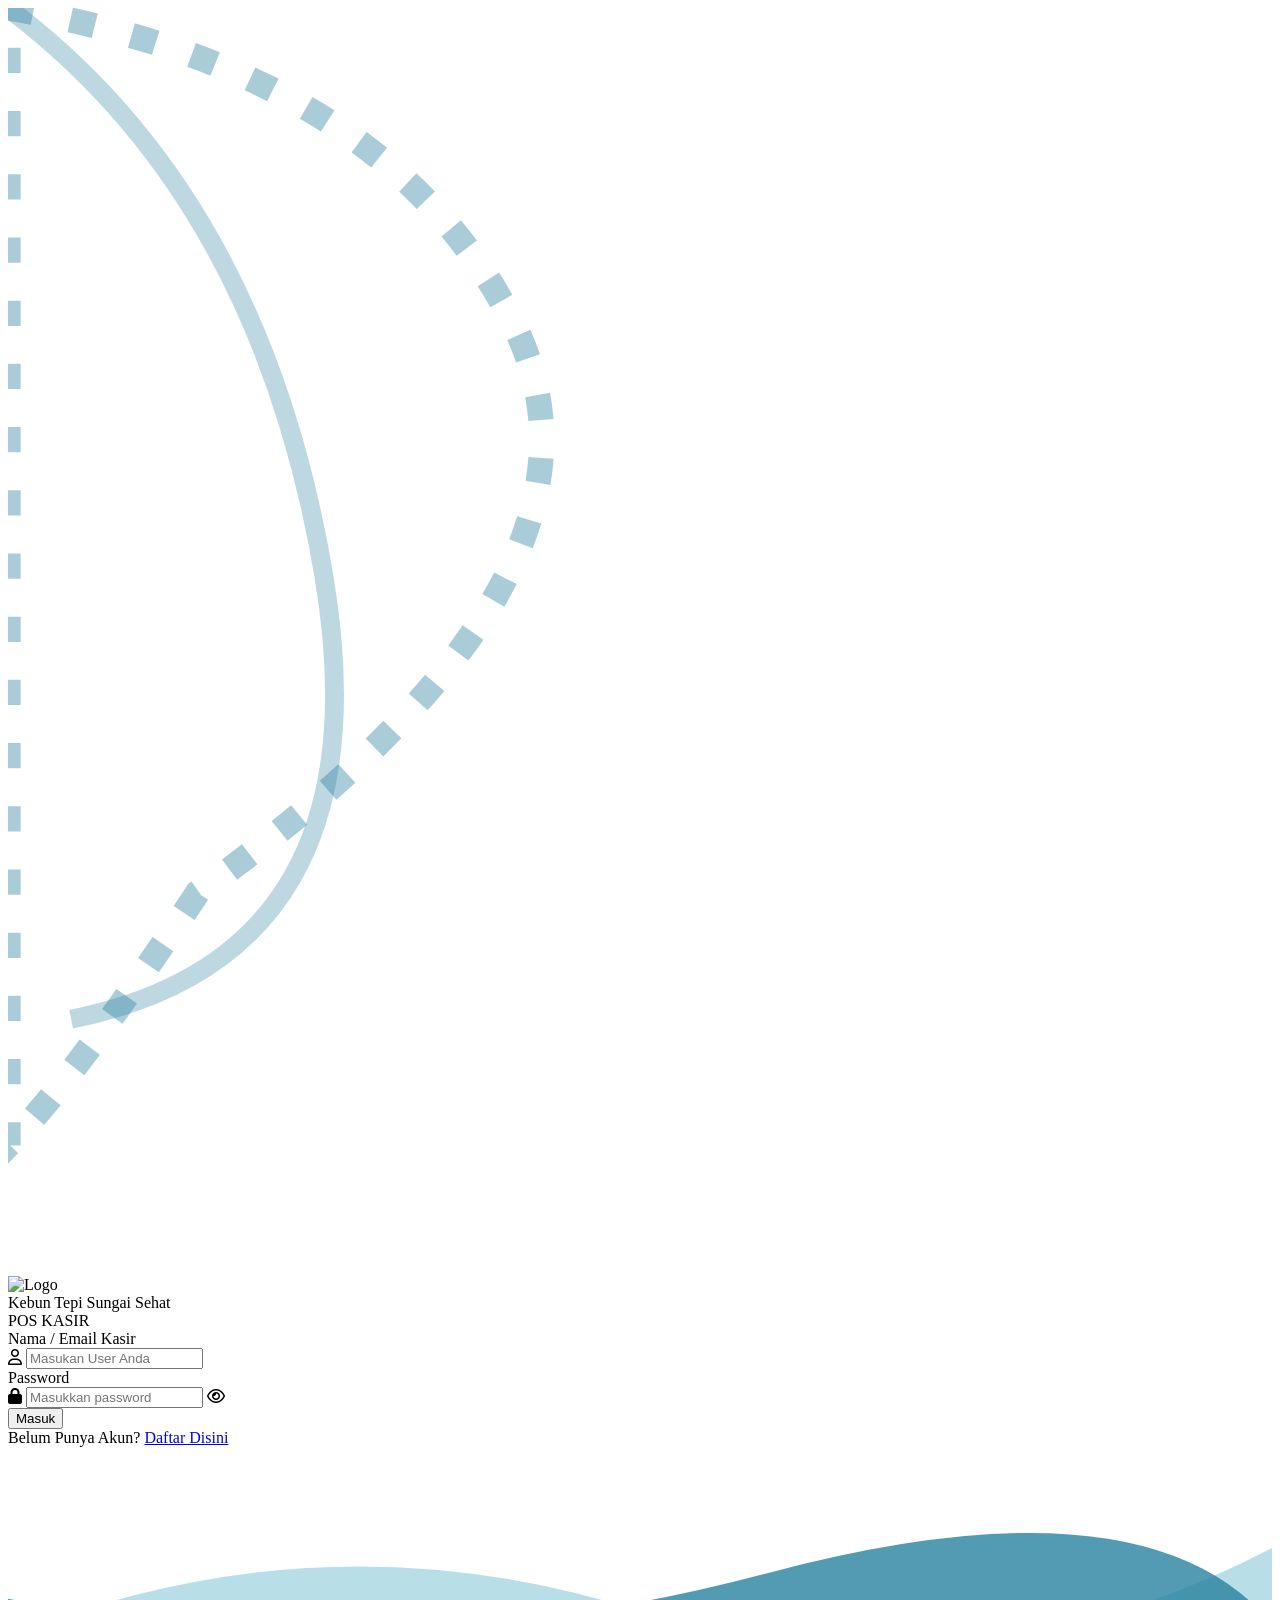
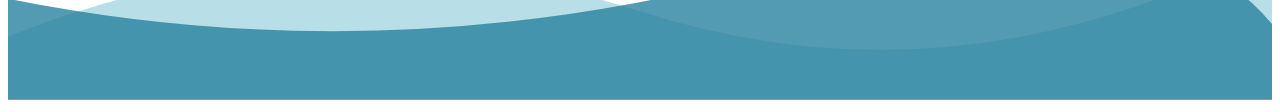
==== index.html @ d6dd991f "Add files via upload" ====
<!DOCTYPE html>
<html lang="id">
<head>
    <meta charset="UTF-8">
    <meta name="viewport" content="width=device-width, initial-scale=1.0">
    <title>Kebun Tepi Sungai Sehat - POS KASIR</title>
    
    <link rel="preconnect" href="https://fonts.googleapis.com">
    <link rel="preconnect" href="https://fonts.gstatic.com" crossorigin>
    <link href="https://fonts.googleapis.com/css2?family=Caveat:wght@600;700&family=Delius&display=swap" rel="stylesheet">
    
    <link rel="stylesheet" href="https://cdnjs.cloudflare.com/ajax/libs/font-awesome/6.4.0/css/all.min.css">
    
    <link rel="stylesheet" href="login.css">
</head>
<body>

    <div class="bg-decorations"></div>

    <div class="login-card">
        
        <svg class="brush-top" viewBox="0 0 100 100" preserveAspectRatio="none">
            <path d="M0,0 Q30,5 40,25 T15,70 Q5,85 0,90 Z" fill="none" stroke="#287f9e" stroke-width="2" stroke-dasharray="2,3" opacity="0.4"/>
            <path d="M0,0 Q20,15 25,45 T5,80" fill="none" stroke="#287f9e" stroke-width="1.5" opacity="0.3"/>
        </svg>

        <div class="logo-area">
            <img src="logo.jpeg" alt="Logo">
        </div>

        <div class="brand-title">Kebun Tepi Sungai Sehat</div>
        <div class="brand-subtitle">POS KASIR</div>

	
        <form class="form-container" action="menudasbord.html" method="GET">
            <div class="form-group">
                <label>Nama / Email Kasir</label>
              <div class="input-style">
                    <i class="fa-regular fa-user"></i>
                    <input type="text" id="username" placeholder="Masukan User Anda" required autocomplete="off">
                </div>
            </div>

            <div class="form-group">
                <label>Password</label>
                <div class="input-style">
                    <i class="fa-solid fa-lock"></i>
                    <input type="password" placeholder="Masukkan password" required>
                    <i class="fa-regular fa-eye eye-icon"></i>
                </div>
            </div>

            <button type="submit" class="btn-masuk">Masuk</button>
        </form>

        <div class="footer-link">
            Belum Punya Akun? <a href="registrasi.html">Daftar Disini</a>
        </div>

        <svg class="wave-bottom" viewBox="0 0 100 20" preserveAspectRatio="none">
            <path d="M0,15 Q25,5 50,13 T100,8 L100,20 L0,20 Z" fill="#4faec2" opacity="0.4"/>
            <path d="M0,12 Q30,18 60,10 T100,14 L100,20 L0,20 Z" fill="#29839f" opacity="0.8"/>
            <circle cx="89" cy="5" r="1.2" fill="#fff" opacity="0.7" />
            <circle cx="96" cy="6" r="0.9" fill="#fff" opacity="0.8" />
        </svg>

    </div>
<script>
    // Menangkap form login asli kamu
    document.querySelector('.form-container').addEventListener('submit', function(event) {
        // TAHAN dulu perpindahan halaman biar sempat simpan nama
        event.preventDefault(); 
        
        // Ambil nama dari input ID username kamu
        const namaUser = document.getElementById('username').value.trim();
        
        if (namaUser !== "") {
            // Simpan nama ke memori lokal browser
            localStorage.setItem('namaKasirAktif', namaUser);
            
            // Baru pindah ke halaman dashboard secara aman
            window.location.href = "menudasbord.html";
        }
    });
</script>
</body>
</html>
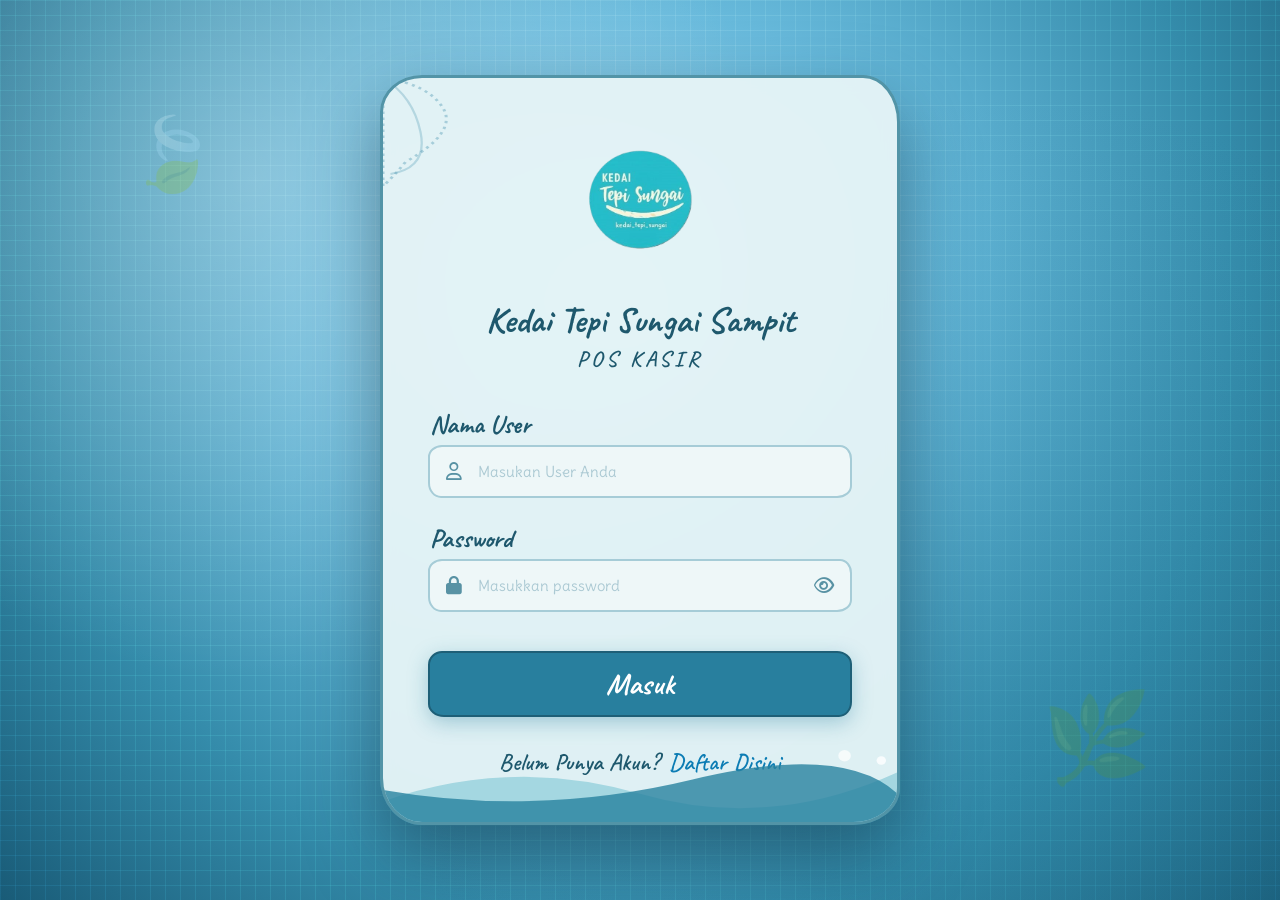
==== commit 0fb9579e: "Add files via upload" ====
--- a/index.html
+++ b/index.html
@@ -3,7 +3,7 @@
 <head>
     <meta charset="UTF-8">
     <meta name="viewport" content="width=device-width, initial-scale=1.0">
-    <title>Kebun Tepi Sungai Sehat - POS KASIR</title>
+    <title>Kedai Tepi Sungai Sampit - POS KASIR</title>
     
     <link rel="preconnect" href="https://fonts.googleapis.com">
     <link rel="preconnect" href="https://fonts.gstatic.com" crossorigin>
@@ -25,16 +25,16 @@
         </svg>
 
         <div class="logo-area">
-            <img src="logo.jpeg" alt="Logo">
+            <img src="logo.png" alt="Logo">
         </div>
 
-        <div class="brand-title">Kebun Tepi Sungai Sehat</div>
+        <div class="brand-title">Kedai Tepi Sungai Sampit</div>
         <div class="brand-subtitle">POS KASIR</div>
 
 	
         <form class="form-container" action="menudasbord.html" method="GET">
             <div class="form-group">
-                <label>Nama / Email Kasir</label>
+                <label>Nama User </label>
               <div class="input-style">
                     <i class="fa-regular fa-user"></i>
                     <input type="text" id="username" placeholder="Masukan User Anda" required autocomplete="off">
@@ -66,20 +66,19 @@
 
     </div>
 <script>
-    // Menangkap form login asli kamu
+    
     document.querySelector('.form-container').addEventListener('submit', function(event) {
-        // TAHAN dulu perpindahan halaman biar sempat simpan nama
+      
         event.preventDefault(); 
         
-        // Ambil nama dari input ID username kamu
+        
         const namaUser = document.getElementById('username').value.trim();
         
         if (namaUser !== "") {
-            // Simpan nama ke memori lokal browser
+            
             localStorage.setItem('namaKasirAktif', namaUser);
             
-            // Baru pindah ke halaman dashboard secara aman
-            window.location.href = "menudasbord.html";
+                        window.location.href = "menudasbord.html";
         }
     });
 </script>
--- a/login.css
+++ b/login.css
@@ -0,0 +1,243 @@
+* {
+    box-sizing: border-box;
+    margin: 0;
+    padding: 0;
+}
+
+body {
+    font-family: 'Delius', cursive;
+    height: 100vh;
+    display: flex;
+    justify-content: center;
+    align-items: center;
+    background: radial-gradient(circle at 50% 35%, #aae1f8 0%, #68badc 35%, #348baa 70%, #195b77 100%);
+    position: relative;
+    overflow: hidden;
+}
+
+body::before {
+    content: "";
+    position: absolute;
+    inset: 0;
+    background-image: 
+        linear-gradient(rgba(255, 255, 255, 0.12) 1.5px, transparent 1.5px),
+        linear-gradient(90deg, rgba(255, 255, 255, 0.12) 1.5px, transparent 1.5px);
+    background-size: 15px 15px;
+    mix-blend-mode: overlay;
+    pointer-events: none;
+    z-index: 1;
+}
+
+body::after {
+    content: "";
+    position: absolute;
+    inset: 0;
+    background: 
+        radial-gradient(circle at 20% 20%, rgba(255,255,255,0.3) 0%, transparent 40%),
+        radial-gradient(circle at 80% 80%, rgba(40,127,158,0.4) 0%, transparent 50%);
+    pointer-events: none;
+    z-index: 2;
+}
+
+.bg-decorations {
+    position: absolute;
+    inset: 0;
+    pointer-events: none;
+    z-index: 3;
+}
+
+.bg-decorations::before {
+    content: "🍃";
+    position: absolute;
+    top: 12%;
+    left: 10%;
+    font-size: 4.5rem;
+    opacity: 0.25;
+    filter: blur(2px) rotate(-15deg);
+}
+
+.bg-decorations::after {
+    content: "🌿";
+    position: absolute;
+    bottom: 12%;
+    right: 10%;
+    font-size: 5.5rem;
+    opacity: 0.22;
+    filter: blur(1.5px) rotate(20deg);
+}
+
+.login-card {
+    background: rgba(229, 244, 246, 0.96); 
+    backdrop-filter: blur(8px); 
+    width: 90%;
+    max-width: 520px;
+    padding: 55px 45px 45px 45px;
+    position: relative;
+    z-index: 10;
+    box-shadow: 0 30px 70px rgba(11, 48, 65, 0.5);
+    border-radius: 42px 37px 47px 42px / 37px 47px 37px 47px;
+    border: 3px solid #5294a7;
+    text-align: center;
+    overflow: hidden;
+}
+
+.brush-top {
+    position: absolute;
+    top: 0;
+    left: 0;
+    width: 150px;
+    height: 120px;
+    opacity: 0.8;
+    pointer-events: none;
+}
+
+.wave-bottom {
+    position: absolute;
+    bottom: -5px;
+    left: -5px;
+    width: 102%;
+    height: 95px;
+    pointer-events: none;
+    z-index: 0;
+}
+
+.logo-area {
+    width: 150px;
+    height: 150px;
+   
+    
+    margin: 0 auto 18px auto;
+    display: flex;
+    justify-content: center;
+    align-items: center;
+    
+  
+
+}
+
+.logo-area img {
+    width: 100%;
+    height: 100%;
+    border-radius: 50%;
+    object-fit: cover;
+}
+
+.brand-title {
+    font-family: 'Caveat', cursive;
+    font-size: 36px;
+    color: #1e586d;
+    font-weight: 700;
+    line-height: 1.1;
+}
+
+.brand-subtitle {
+    font-family: 'Caveat', cursive;
+    font-size: 22px;
+    color: #1e586d;
+    letter-spacing: 4px;
+    font-weight: 600;
+    margin-top: 5px;
+    margin-bottom: 35px;
+}
+
+.form-container {
+    position: relative;
+    z-index: 2;
+}
+
+.form-group {
+    text-align: left;
+    margin-bottom: 24px;
+}
+
+.form-group label {
+    display: block;
+    font-family: 'Caveat', cursive;
+    color: #1e586d;
+    font-size: 26px;
+    font-weight: 700;
+    margin-bottom: 4px;
+    margin-left: 2px;
+}
+
+.input-style {
+    position: relative;
+    display: flex;
+    align-items: center;
+}
+
+.input-style i {
+    position: absolute;
+    left: 18px;
+    color: #5892a4;
+    font-size: 18px;
+}
+
+.input-style i.eye-icon {
+    left: auto;
+    right: 18px;
+    cursor: pointer;
+}
+
+.input-style input {
+    width: 100%;
+    padding: 15px 16px 15px 48px;
+    background-color: #eef7f8;
+    border: 2px solid #a6ccd7;
+    border-radius: 14px 12px 15px 13px / 12px 14px 12px 15px;
+    font-family: 'Delius', cursive;
+    font-size: 15px;
+    color: #2b5564;
+    outline: none;
+    transition: all 0.2s ease;
+}
+
+.input-style input:focus {
+    border-color: #1e586d;
+    background-color: #fff;
+    box-shadow: 0 0 12px rgba(30, 88, 109, 0.2);
+}
+
+.input-style input::placeholder {
+    color: #abc9d3;
+}
+
+.btn-masuk {
+    width: 100%;
+    padding: 12px;
+    background-color: #287f9e;
+    color: #ffffff;
+    border: 2px solid #1e5f77;
+    border-radius: 14px 15px 13px 16px / 14px 13px 15px 13px;
+    font-family: 'Caveat', cursive;
+    font-size: 30px;
+    font-weight: 700;
+    cursor: pointer;
+    margin-top: 15px;
+    margin-bottom: 30px;
+    box-shadow: 0 6px 20px rgba(40, 127, 158, 0.35);
+    transition: all 0.2s ease;
+}
+
+.btn-masuk:hover {
+    background-color: #1e637c;
+    transform: translateY(-1px);
+    box-shadow: 0 8px 25px rgba(40, 127, 158, 0.45);
+}
+
+.footer-link {
+    font-family: 'Caveat', cursive;
+    font-size: 24px;
+    color: #1e586d;
+    font-weight: 600;
+}
+
+.footer-link a {
+    color: #0c7cb4;
+    text-decoration: none;
+    margin-left: 4px;
+}
+
+.footer-link a:hover {
+    text-decoration: underline;
+}
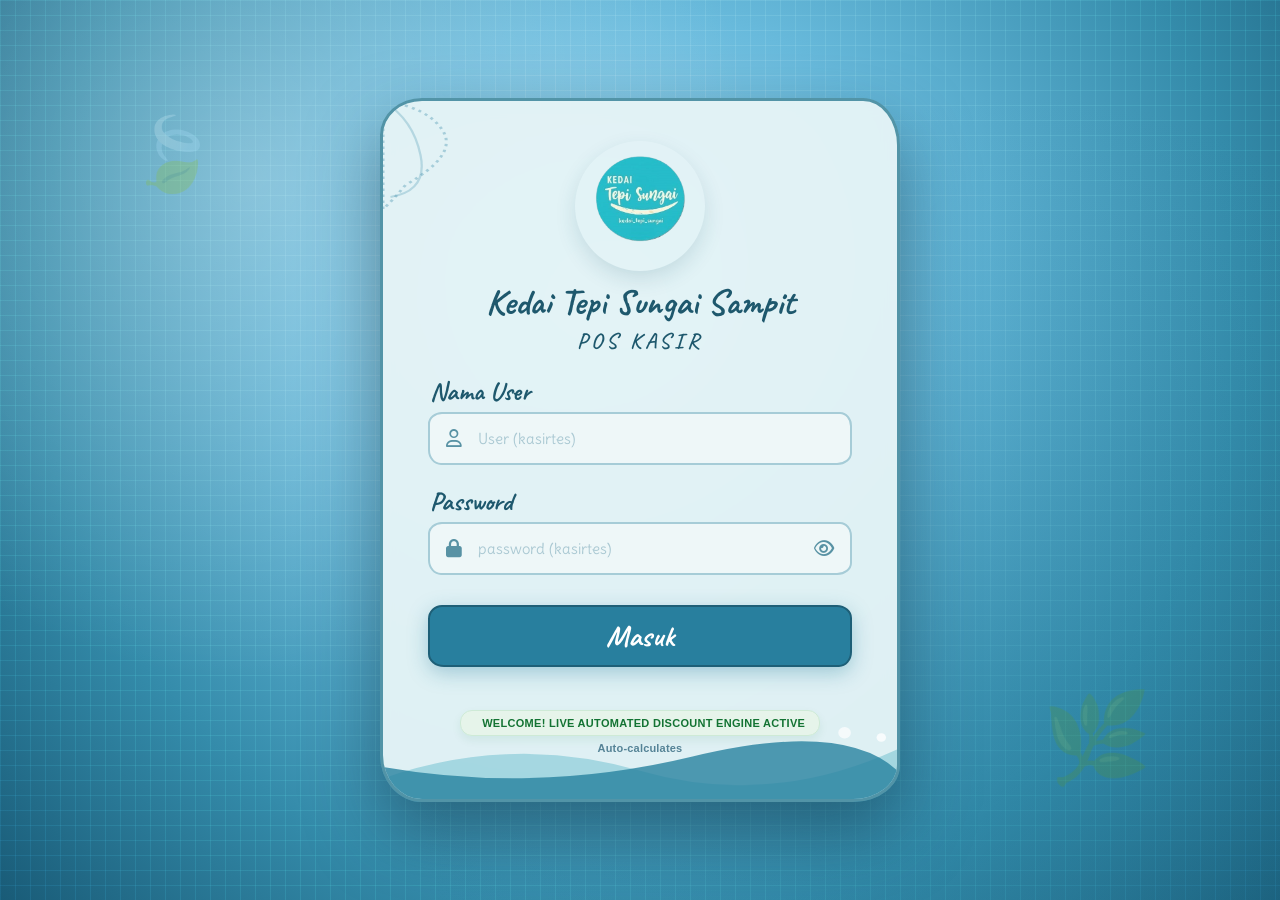
==== commit 926db1d7: "Add files via upload" ====
--- a/index.html
+++ b/index.html
@@ -31,31 +31,49 @@
         <div class="brand-title">Kedai Tepi Sungai Sampit</div>
         <div class="brand-subtitle">POS KASIR</div>
 
-	
-        <form class="form-container" action="menudasbord.html" method="GET">
+        <div id="error-message" class="error-msg"></div>
+
+        <form class="form-container">
             <div class="form-group">
-                <label>Nama User </label>
-              <div class="input-style">
+                <label for="username">Nama User</label>
+                <div class="input-style">
                     <i class="fa-regular fa-user"></i>
-                    <input type="text" id="username" placeholder="Masukan User Anda" required autocomplete="off">
+                    <input type="text" id="username" placeholder="User (kasirtes)" required autocomplete="off">
                 </div>
             </div>
 
             <div class="form-group">
-                <label>Password</label>
+                <label for="password">Password</label>
                 <div class="input-style">
                     <i class="fa-solid fa-lock"></i>
-                    <input type="password" placeholder="Masukkan password" required>
-                    <i class="fa-regular fa-eye eye-icon"></i>
+                    <input type="password" id="password" placeholder="password (kasirtes)" required>
+                    <i class="fa-regular fa-eye eye-icon" id="togglePassword"></i>
                 </div>
             </div>
 
             <button type="submit" class="btn-masuk">Masuk</button>
         </form>
 
-        <div class="footer-link">
-            Belum Punya Akun? <a href="registrasi.html">Daftar Disini</a>
-        </div>
+      
+
+<div class="login-footer-text" style="text-align: center; margin-top: 18px; font-family: 'Plus Jakarta Sans', sans-serif;">
+    <div style="display: inline-block; background: #e6f4ea; color: #137333; padding: 6px 14px; border-radius: 12px; font-size: 11px; font-weight: 800; border: 1px solid #ceead6; letter-spacing: 0.3px; text-transform: uppercase; box-shadow: 0 4px 10px rgba(19, 115, 51, 0.08);">
+        <i class="fa-solid fa-circle-percentage" style="animation: pulse 1.5s infinite; margin-right: 4px;"></i> 
+        Welcome! Live Automated Discount Engine Active
+    </div>
+    <p style="font-size: 11px; color: #558396; font-weight: 700; margin-top: 6px; letter-spacing: 0.2px;">
+        Auto-calculates
+    </p>
+</div>
+
+<!-- Tambahkan sedikit style animasi ini di bagian <style> halaman login kamu agar logo persennya berkedip estetik -->
+<style>
+@keyframes pulse {
+    0% { transform: scale(1); opacity: 1; }
+    50% { transform: scale(1.1); opacity: 0.7; }
+    100% { transform: scale(1); opacity: 1; }
+}
+</style>
 
         <svg class="wave-bottom" viewBox="0 0 100 20" preserveAspectRatio="none">
             <path d="M0,15 Q25,5 50,13 T100,8 L100,20 L0,20 Z" fill="#4faec2" opacity="0.4"/>
@@ -65,20 +83,49 @@
         </svg>
 
     </div>
+
 <script>
-    
-    document.querySelector('.form-container').addEventListener('submit', function(event) {
-      
+    const form = document.querySelector('.form-container');
+    const usernameInput = document.getElementById('username');
+    const passwordInput = document.getElementById('password');
+    const togglePassword = document.getElementById('togglePassword');
+    const errorMessage = document.getElementById('error-message');
+
+    // 1. Logika Intuitif Tombol Lihat/Sembunyikan Password
+    togglePassword.addEventListener('click', function () {
+        const type = passwordInput.getAttribute('type') === 'password' ? 'text' : 'password';
+        passwordInput.setAttribute('type', type);
+        
+        // Ubah ikon mata sesuai dengan status password terlihat/tersembunyi
+        this.classList.toggle('fa-eye');
+        this.classList.toggle('fa-eye-slash');
+    });
+
+    // 2. Logika Validasi Login khusus 'kasirtes'
+    form.addEventListener('submit', function(event) {
         event.preventDefault(); 
         
+        const namaUser = usernameInput.value.trim();
+        const passwordUser = passwordInput.value;
         
-        const namaUser = document.getElementById('username').value.trim();
-        
-        if (namaUser !== "") {
+        // Sembunyikan error lama setiap kali mencoba submit ulang
+        errorMessage.style.display = 'none';
+        errorMessage.textContent = '';
+
+        // Pengecekan kredensial kasirtes
+        if (namaUser === "kasirtes" && passwordUser === "kasirtes") {
+            // Simpan nama kasir aktif ke LocalStorage untuk digunakan di dashboard nanti
+            localStorage.setItem('namaKasirAktif', namaUser);
+            window.location.href = "menudasbord.html";
+        } else {
+            // Efek interaktif: Tampilkan pesan gagal yang estetik tanpa pop-up mengganggu
+            errorMessage.textContent = "Username atau Password salah!";
+            errorMessage.style.display = 'block';
             
-            localStorage.setItem('namaKasirAktif', namaUser);
-            
-                        window.location.href = "menudasbord.html";
+            // Berikan efek getar sedikit pada card untuk indikasi error
+            const card = document.querySelector('.login-card');
+            card.style.animation = 'shake 0.3s ease-in-out';
+            setTimeout(() => card.style.animation = '', 300);
         }
     });
 </script>
--- a/login.css
+++ b/login.css
@@ -71,7 +71,7 @@
     backdrop-filter: blur(8px); 
     width: 90%;
     max-width: 520px;
-    padding: 55px 45px 45px 45px;
+    padding: 40px 45px 45px 45px;
     position: relative;
     z-index: 10;
     box-shadow: 0 30px 70px rgba(11, 48, 65, 0.5);
@@ -79,6 +79,14 @@
     border: 3px solid #5294a7;
     text-align: center;
     overflow: hidden;
+    transition: transform 0.2s ease;
+}
+
+/* Animasi getar ketika salah memasukkan password */
+@keyframes shake {
+    0%, 100% { transform: translateX(0); }
+    25% { transform: translateX(-8px); }
+    75% { transform: translateX(8px); }
 }
 
 .brush-top {
@@ -102,17 +110,14 @@
 }
 
 .logo-area {
-    width: 150px;
-    height: 150px;
-   
-    
-    margin: 0 auto 18px auto;
+    width: 130px;
+    height: 130px;
+    margin: 0 auto 12px auto;
     display: flex;
     justify-content: center;
     align-items: center;
-    
-  
-
+    box-shadow: 0 8px 20px rgba(30, 88, 109, 0.15);
+    border-radius: 50%;
 }
 
 .logo-area img {
@@ -137,7 +142,20 @@
     letter-spacing: 4px;
     font-weight: 600;
     margin-top: 5px;
-    margin-bottom: 35px;
+    margin-bottom: 20px;
+}
+
+/* Styling Pesan Error Login */
+.error-msg {
+    display: none;
+    background-color: #ffdddd;
+    color: #d8000c;
+    border: 1.5px solid #d8000c;
+    padding: 8px;
+    border-radius: 8px;
+    font-size: 14px;
+    margin-bottom: 15px;
+    font-weight: bold;
 }
 
 .form-container {
@@ -147,7 +165,7 @@
 
 .form-group {
     text-align: left;
-    margin-bottom: 24px;
+    margin-bottom: 20px;
 }
 
 .form-group label {
@@ -171,17 +189,23 @@
     left: 18px;
     color: #5892a4;
     font-size: 18px;
+    z-index: 3;
 }
 
 .input-style i.eye-icon {
     left: auto;
     right: 18px;
     cursor: pointer;
+    transition: color 0.2s;
+}
+
+.input-style i.eye-icon:hover {
+    color: #1e586d;
 }
 
 .input-style input {
     width: 100%;
-    padding: 15px 16px 15px 48px;
+    padding: 15px 45px 15px 48px;
     background-color: #eef7f8;
     border: 2px solid #a6ccd7;
     border-radius: 14px 12px 15px 13px / 12px 14px 12px 15px;
@@ -204,7 +228,7 @@
 
 .btn-masuk {
     width: 100%;
-    padding: 12px;
+    padding: 10px;
     background-color: #287f9e;
     color: #ffffff;
     border: 2px solid #1e5f77;
@@ -213,15 +237,15 @@
     font-size: 30px;
     font-weight: 700;
     cursor: pointer;
-    margin-top: 15px;
-    margin-bottom: 30px;
+    margin-top: 10px;
+    margin-bottom: 25px;
     box-shadow: 0 6px 20px rgba(40, 127, 158, 0.35);
     transition: all 0.2s ease;
 }
 
 .btn-masuk:hover {
     background-color: #1e637c;
-    transform: translateY(-1px);
+    transform: translateY(-1.5px);
     box-shadow: 0 8px 25px rgba(40, 127, 158, 0.45);
 }
 
@@ -230,6 +254,8 @@
     font-size: 24px;
     color: #1e586d;
     font-weight: 600;
+    position: relative;
+    z-index: 2;
 }
 
 .footer-link a {
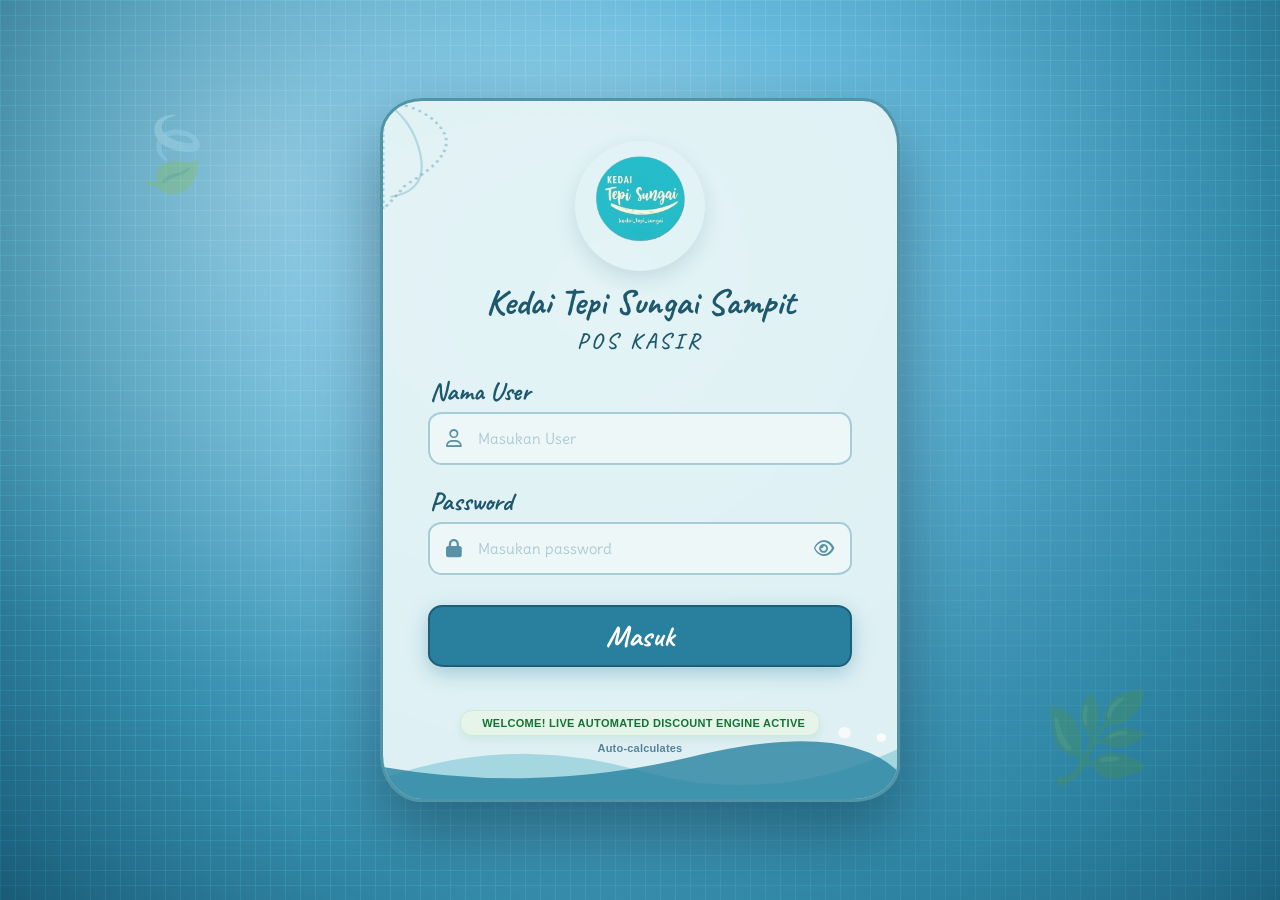
==== commit 27eaeb54: "Add files via upload" ====
--- a/index.html
+++ b/index.html
@@ -38,7 +38,7 @@
                 <label for="username">Nama User</label>
                 <div class="input-style">
                     <i class="fa-regular fa-user"></i>
-                    <input type="text" id="username" placeholder="User (kasirtes)" required autocomplete="off">
+                    <input type="text" id="username" placeholder="Masukan User" required autocomplete="off">
                 </div>
             </div>
 
@@ -46,7 +46,7 @@
                 <label for="password">Password</label>
                 <div class="input-style">
                     <i class="fa-solid fa-lock"></i>
-                    <input type="password" id="password" placeholder="password (kasirtes)" required>
+                    <input type="password" id="password" placeholder="Masukan password " required>
                     <i class="fa-regular fa-eye eye-icon" id="togglePassword"></i>
                 </div>
             </div>
